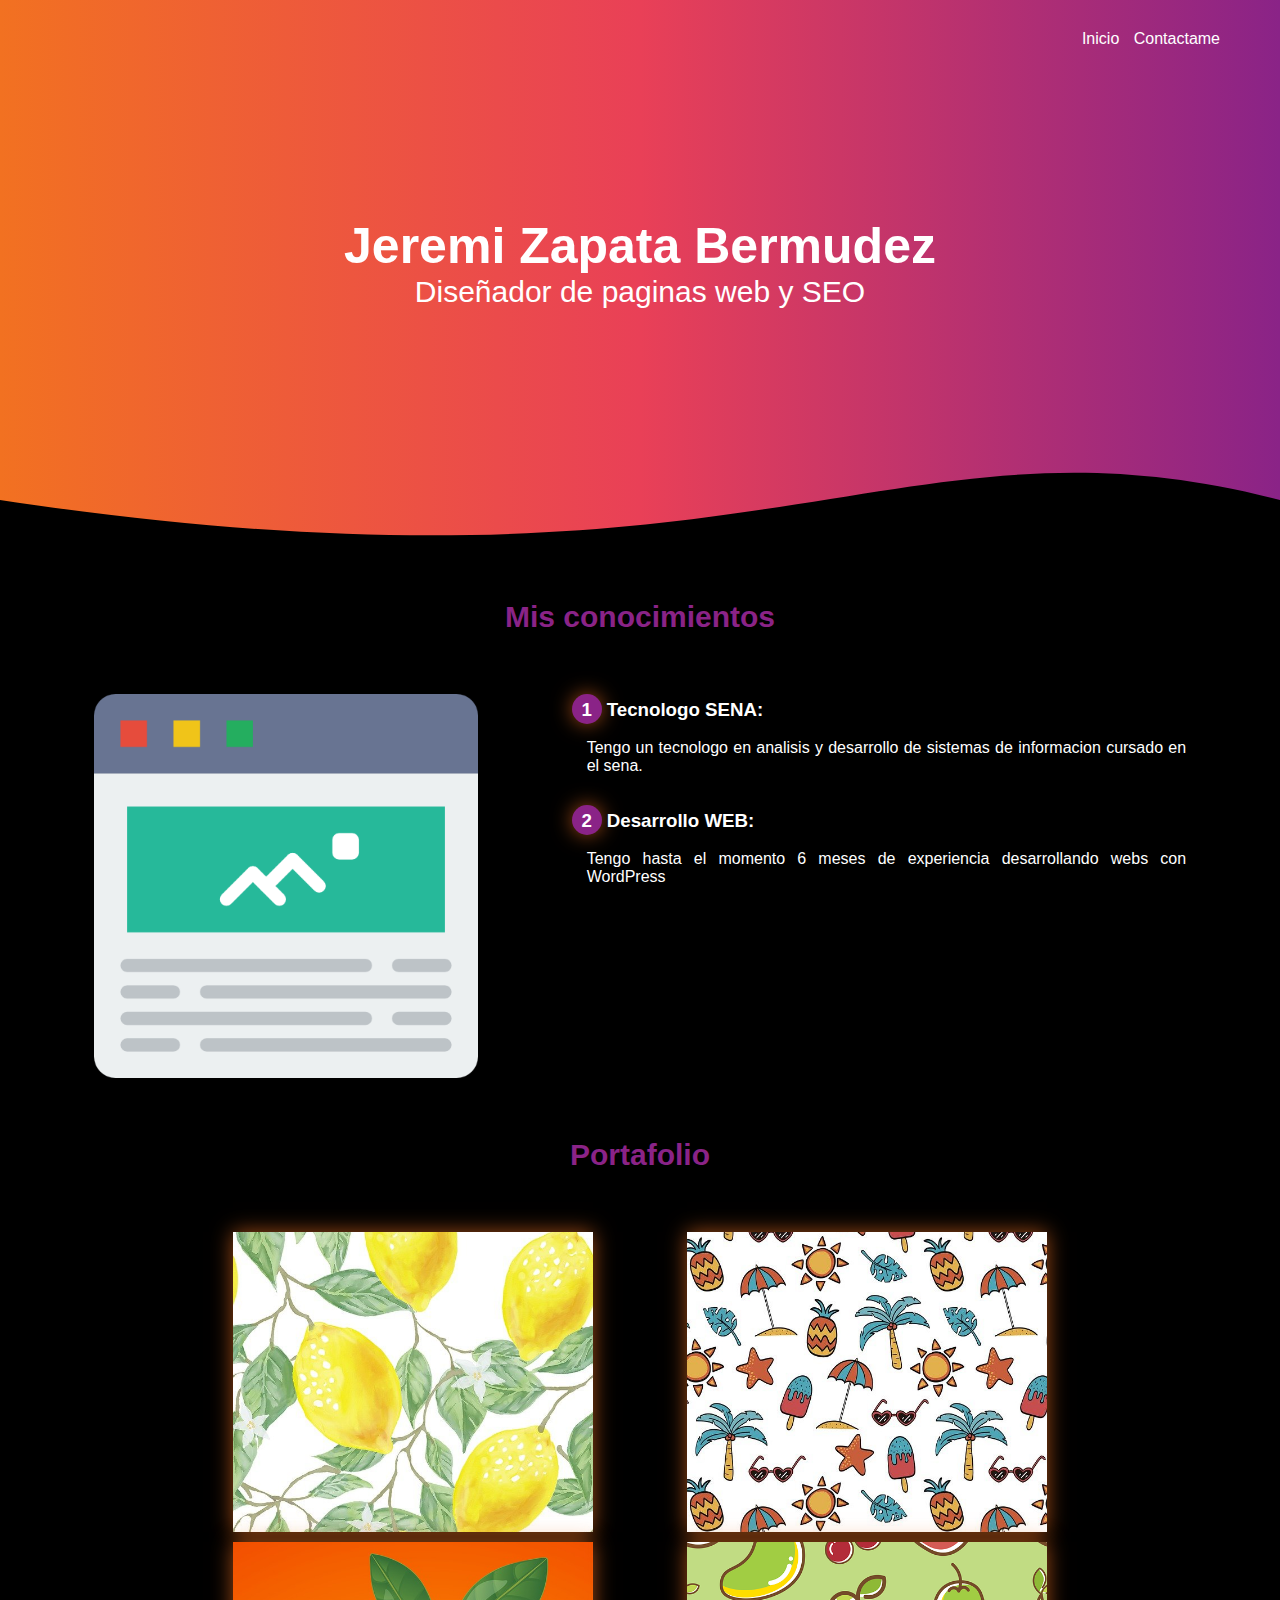
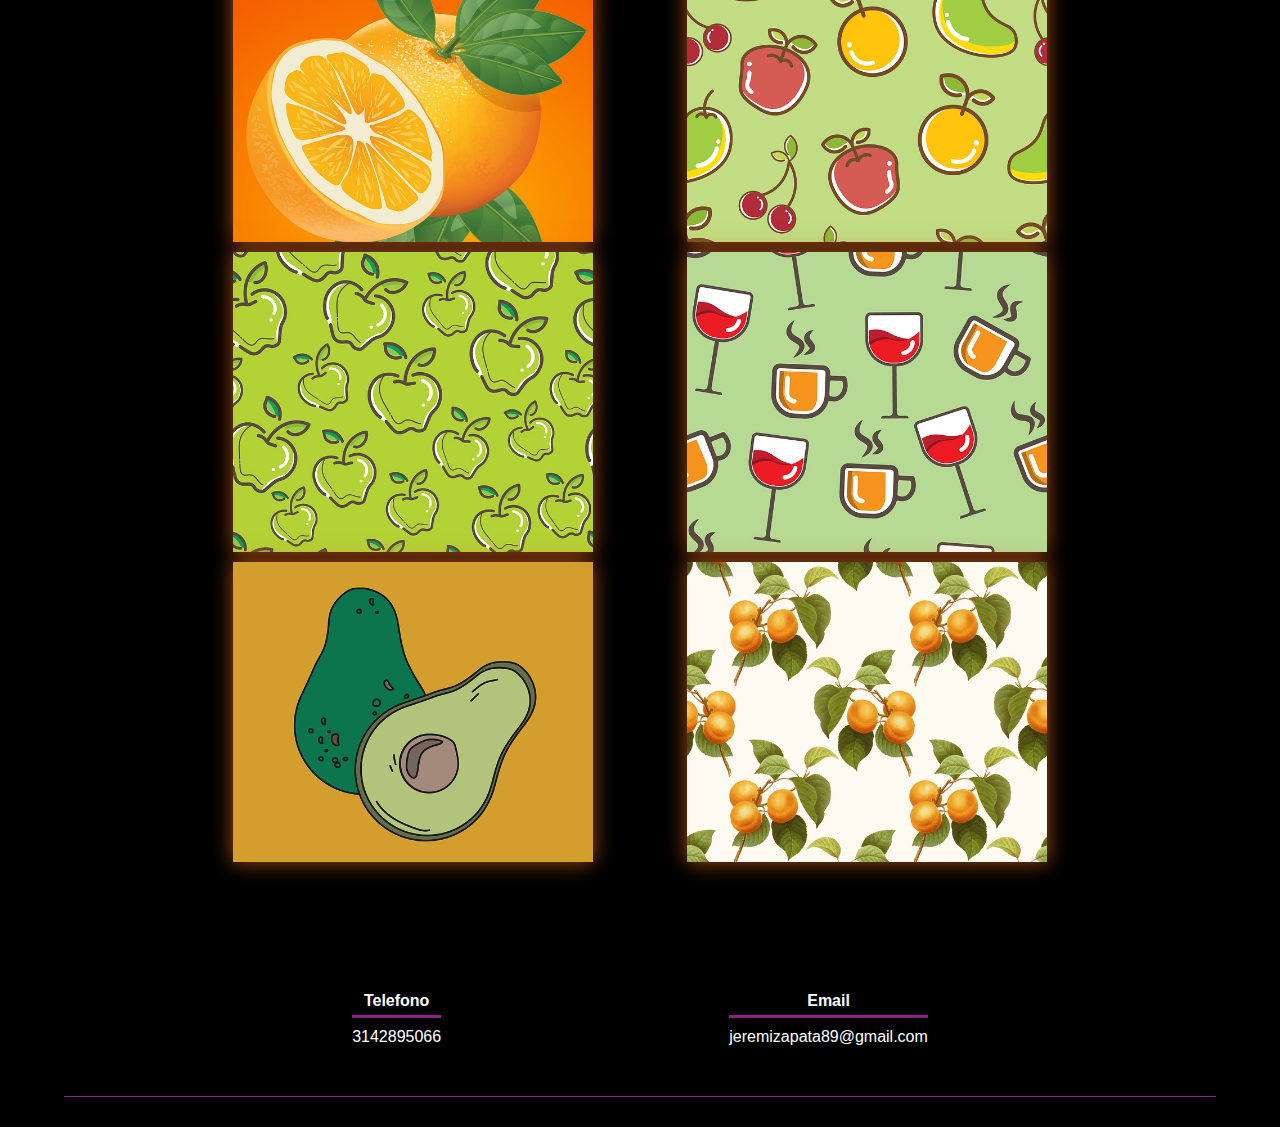
==== Portafolio/index.html @ 58dffc2b "Portafolio v1" ====
<!DOCTYPE html>
<html lang="es">
<head>
    <meta charset="UTF-8">
    <title>Jeremi ZB</title>
    <link rel="stylesheet" type="text/css" href="estilos/estilo.css">
    
    <link rel="shortcut icon" href="imagenes/carrito.png" type="image/x-icon">
</head>
<body>
<header>
    <nav>
        <a href="#">Inicio</a>
        <a href="#">Contactame</a>
    </nav>
    <section class="textos-header">
        <H1>Jeremi Zapata Bermudez</H1>
        <h2>Diseñador de paginas web y SEO</h2>
    </section> 
    <div class="wave" style="height: 150px; overflow: hidden;" ><svg viewBox="0 0 500 150" preserveAspectRatio="none" style="height: 100%; width: 100%;"><path d="M0.00,49.98 C301.35,166.28 349.20,-49.98 500.00,49.98 L500.00,150.00 L0.00,150.00 Z" style="stroke: none; fill: rgb(0, 0, 0);"></path></svg></div>
</header>
<main>
    <section class="contenedor-acerca-de">
        <h2 class="titulo">Mis conocimientos</h2>
        <div class="sobre-nosotros">
            <img src="imagenes/webcon.png" alt="" class="imagen-frutas">
            <div class="contenedor-texto">
                <h3><span>1</span>Tecnologo SENA:</h3>
                <p>Tengo un tecnologo en analisis y desarrollo de sistemas de informacion cursado en el sena.</p>
                <h3><span>2</span>Desarrollo WEB:</h3>
                <p>Tengo hasta el momento 6 meses de experiencia desarrollando webs con WordPress</p>
            </div>
        </div>
    </section>
    <section class="portafolio">
    <div class="contenedor">
        <h2 class="titulo">Portafolio</h2>
        <div class="galeria-port">
            <div class="imagen-port">
                <img src="imagenes/img1.jpg" alt="">
                <div class="hover-galeria">
                    <img src="imagenes/target.png" alt="">
                    <p>Nuestros Productos</p>
                </div>
            </div>
            <div class="imagen-port">
                <img src="imagenes/img2.jpg" alt="">
                <div class="hover-galeria">
                    <img src="imagenes/target.png" alt="">
                    <p>Nuestros Productos</p>
                </div>
            </div>
            <div class="imagen-port">
                <img src="imagenes/img3.jpg" alt="">
                <div class="hover-galeria">
                    <img src="imagenes/target.png" alt="">
                    <p>Nuestros Productos</p>
                </div>
            </div>
            <div class="imagen-port">
                <img src="imagenes/img4.png" alt="">
                <div class="hover-galeria">
                    <img src="imagenes/target.png" alt="">
                    <p>Nuestros Productos</p>
                </div>
            </div>
            <div class="imagen-port">
                <img src="imagenes/img5.jpg" alt="">
                <div class="hover-galeria">
                    <img src="imagenes/target.png" alt="">
                    <p>Nuestros Productos</p>
                </div>
            </div>
            <div class="imagen-port">
                <img src="imagenes/img6.jpg" alt="">
                <div class="hover-galeria">
                    <img src="imagenes/target.png" alt="">
                    <p>Nuestros Productos</p>
                </div>
            </div>
            <div class="imagen-port">
                <img src="imagenes/img7.png" alt="">
                <div class="hover-galeria">
                    <img src="imagenes/target.png" alt="">
                    <p>Nuestros Productos</p>
                </div>
            </div>
            <div class="imagen-port">
                <img src="imagenes/img8.jpg" alt="">
                <div class="hover-galeria">
                    <img src="imagenes/target.png" alt="">
                    <p>Nuestros Productos</p>
                </div>
            </div>
        </div>
    </div></section>
    
</main>
<footer>
    <div class="contenedor-footer">
        <div class="content-foo">
            <h4>Telefono</h4>
            <p>3142895066</p>
    </div>
    <div class="content-foo">
            <h4>Email</h4>
            <p>jeremizapata89@gmail.com</p>
    </div>
</div>
</footer>
</body>

</html>
---- Portafolio/estilos/estilo.css ----
*{
    margin:0;
    padding: 0;
    box-sizing: border-box;
}
body{
    color: white;
    font-family: 'Lucida Sans', 'Lucida Sans Regular', 'Lucida Grande', 'Lucida Sans Unicode', Geneva, Verdana, sans-serif ;
    background-color:#000000 ;
}

.contenedor{
    padding: 60px 0;
    width: 90%;
    max-width: 1000px;
    margin: auto;
    overflow: hidden;
}
.titulo{
    color: #8A2387;
    font-size: 30px;
    text-align: center;
    margin-bottom: 60px;
}

/* cabecera */

header{
    width: 100%;
    height: 600px;
    background: #8A2387;  /* fallback for old browsers */
    background: -webkit-linear-gradient(to right, #f27121, #E94057, #8a238780);  /* Chrome 10-25, Safari 5.1-6 */
    background: linear-gradient(to right, #F27121, #E94057, #8A2387); /* W3C, IE 10+/ Edge, Firefox 16+, Chrome 26+, Opera 12+, Safari 7+ */

    background-size:cover ;
    background-attachment:fixed ;
    position: relative;
}

nav{
    text-align: right;
    padding: 30px 50px 0 0;
}
nav > a{
    color: white;
    font-weight: 300;
    text-decoration: none;
    margin-right: 10px;
}

nav > a:hover{
    text-decoration: underline;
}

header .textos-header{
    display: flex;
    height: 430px;
    width: 100%;
    align-items: center;
    justify-content: center;
    flex-direction: column;
    text-align: center;
}
.textos-header h1{
    font-size: 50px;
    color: white;
}
.textos-header h2{
    font-size: 30px;
    font-weight: 300;
    color: white;
}

.wave{
    position: absolute;
    bottom: 0;
    width: 100%;
}

.sobre-nosotros {
    display: flex;
    justify-content: space-evenly;
}

.imagen-frutas{
    width: 30%;
}

.sobre-nosotros .contenedor-texto{
    width: 48%;
}

.contenedor-texto h3{
    margin-bottom: 15px;  
}

.contenedor-texto h3 span{
    background: #8A2387;
    color: white;
    border-radius: 50%;
    display: inline-block;
    text-align: center;
    width: 30px;
    height: 30px;
    padding: 5px;
    box-shadow: 0 0 20px 0 #f27121ab;
    margin-right: 5px;
}

.contenedor-texto p{
    padding: 0px 0px 30px 15px;
    font-weight: 300;
    text-align: justify;
}

/* galeria */
.portafolio{
    background-color: #000000;
}
.galeria-port{
    display: flex;
    justify-content: space-evenly;
    flex-wrap: wrap;
}
.imagen-port{
    width: 36%;
    margin-bottom: 10px;
    height: 300px;
    overflow: hidden;
    position: relative;
    cursor: pointer;
    box-shadow: 0 0 20px 0#f27121ab;
}
.imagen-port > img{
    width: 100%;
    height: 100%;
    object-fit: cover;
    display: block;
}

.hover-galeria{
    position: absolute;
    width: 100%;
    height: 100%;
    top: 0;
    transform: scale(0);
    background: #8a2387da;
    transition: transform .5s;
    display: flex;
    justify-content: center;
    align-items: center;
    flex-direction: column;
}

.hover-galeria img{
    width: 50px;
}

.hover-galeria p{
    color: white;
}

.imagen-port:hover .hover-galeria{
    transform: scale(1);
}




/*footer*/

footer{
    background-color: #000000;
    padding: 60px 0 30px 0;
    margin: auto;
    overflow: hidden;
}

.contenedor-footer{
    display: flex;
    width: 90%;
    justify-content: space-evenly;
    margin: auto;
    padding-bottom: 50px;
    border-bottom: 1px solid #8A2387;
}

.content-foo{
    text-align: center;
}

.content-foo h4{
    color: white;
    border-bottom: 3px solid #8A2387;
    padding-bottom: 5px;
    margin-bottom: 10px;
}

.content-foo p{
    color: white;
}
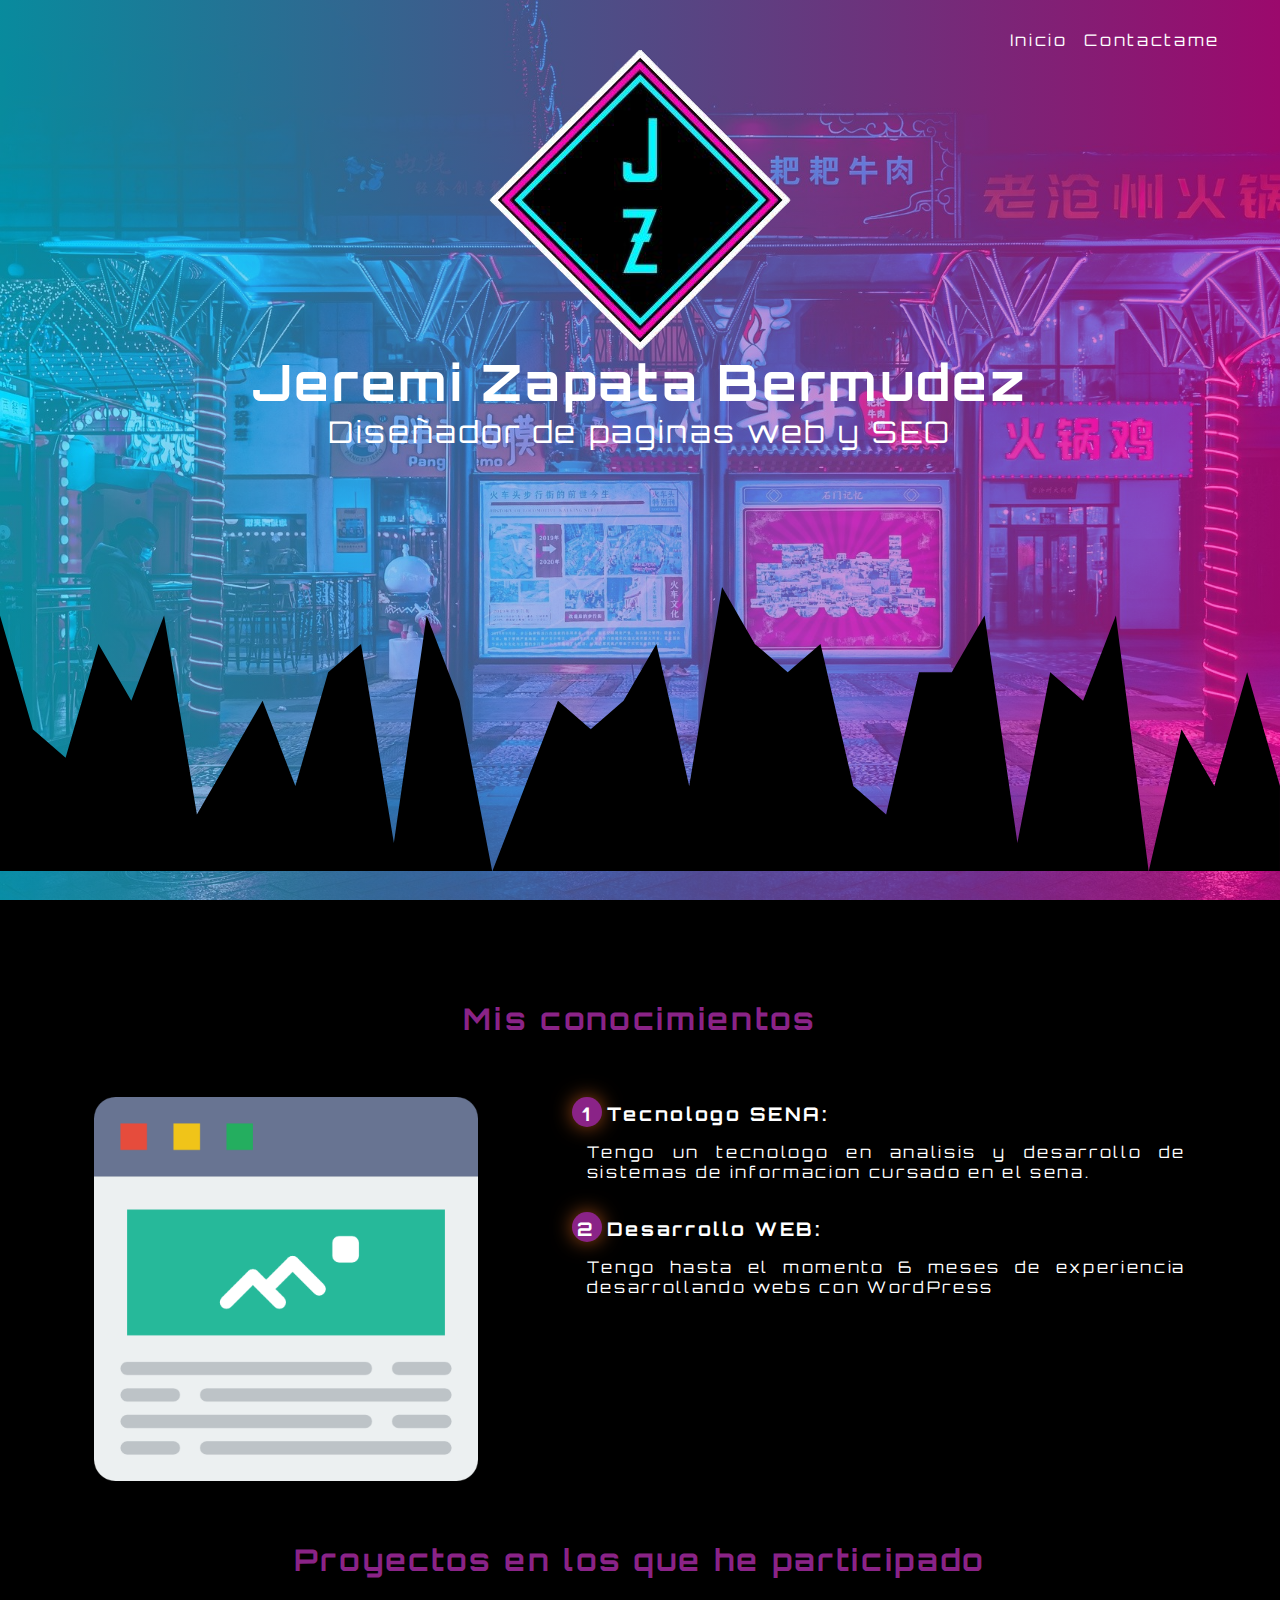
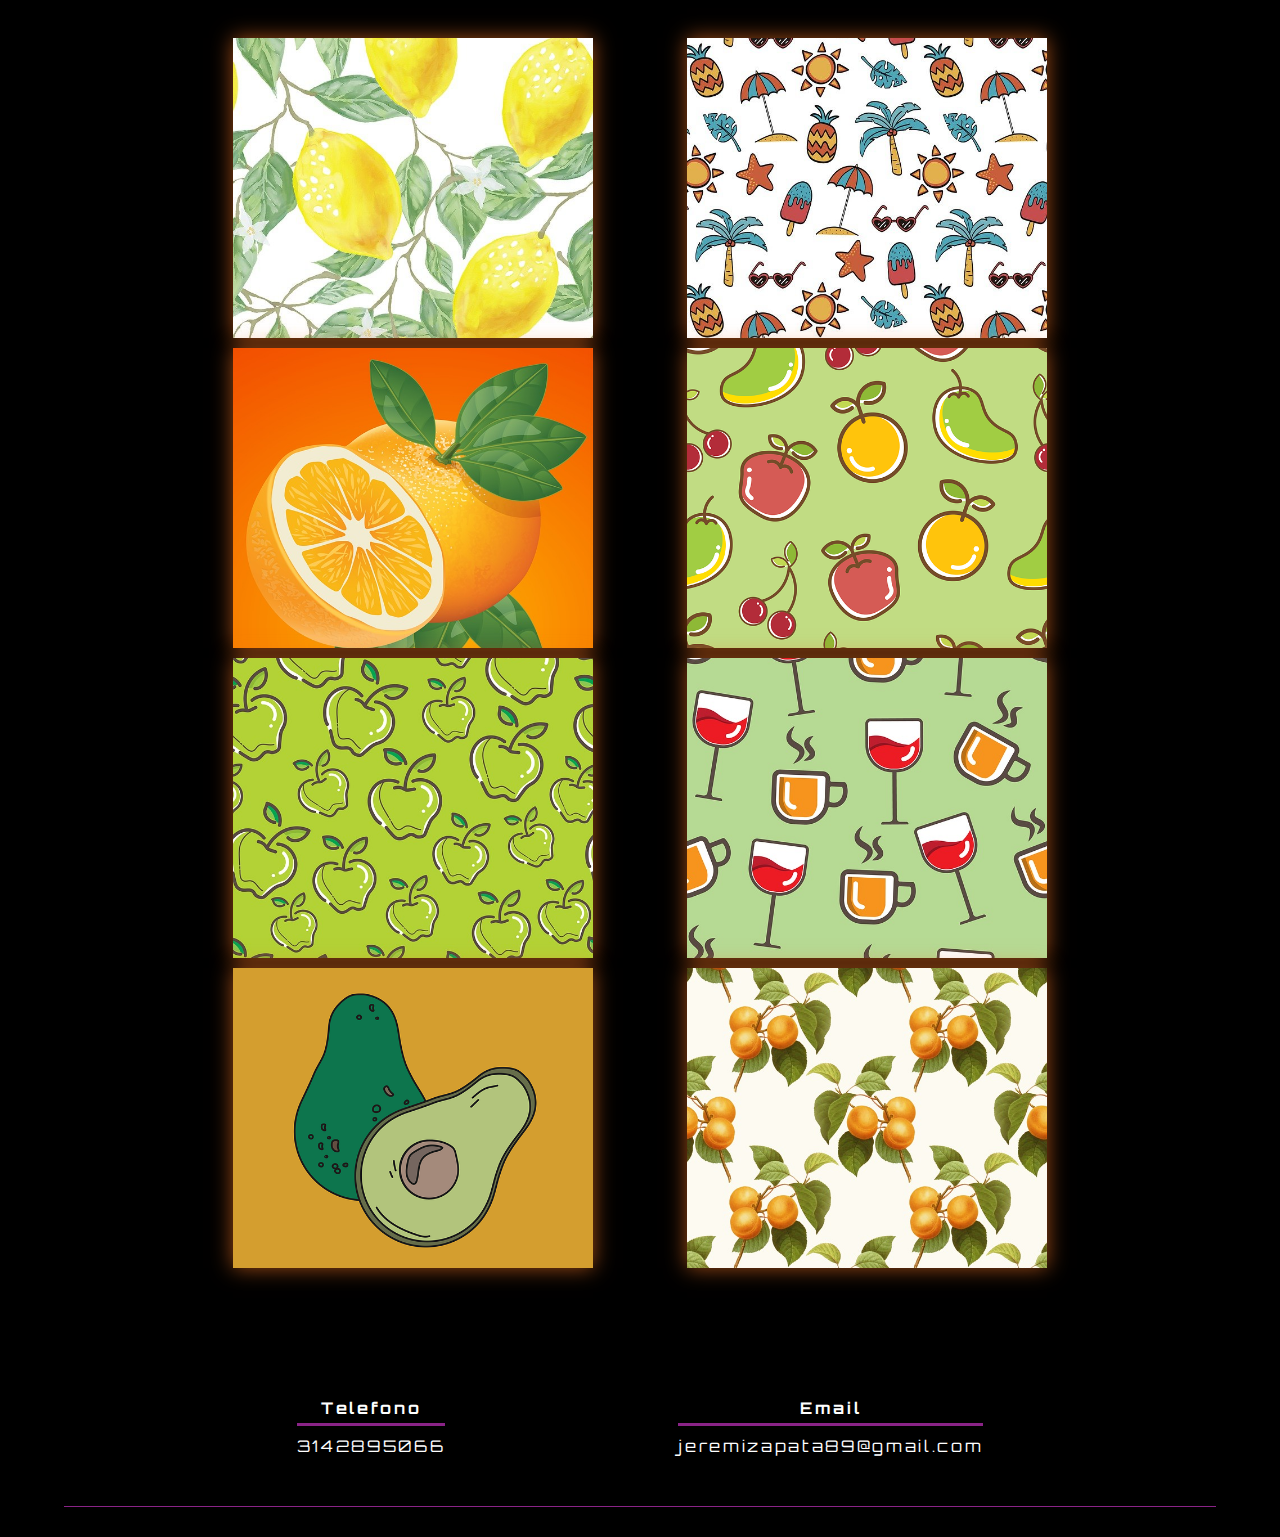
==== commit 071b33cc: "PortafolioV3" ====
--- a/Portafolio/index.html
+++ b/Portafolio/index.html
@@ -4,8 +4,12 @@
     <meta charset="UTF-8">
     <title>Jeremi ZB</title>
     <link rel="stylesheet" type="text/css" href="estilos/estilo.css">
+
+    <link rel="preconnect" href="https://fonts.googleapis.com">
+    <link rel="preconnect" href="https://fonts.gstatic.com" crossorigin>
+    <link href="https://fonts.googleapis.com/css2?family=Gemunu+Libre&family=Orbitron&family=Stick+No+Bills:wght@500&display=swap" rel="stylesheet">
     
-    <link rel="shortcut icon" href="imagenes/carrito.png" type="image/x-icon">
+    <link rel="shortcut icon" href="imagenes/jz.png" type="image/x-icon">
 </head>
 <body>
 <header>
@@ -17,7 +21,7 @@
         <H1>Jeremi Zapata Bermudez</H1>
         <h2>Diseñador de paginas web y SEO</h2>
     </section> 
-    <div class="wave" style="height: 150px; overflow: hidden;" ><svg viewBox="0 0 500 150" preserveAspectRatio="none" style="height: 100%; width: 100%;"><path d="M0.00,49.98 C301.35,166.28 349.20,-49.98 500.00,49.98 L500.00,150.00 L0.00,150.00 Z" style="stroke: none; fill: rgb(0, 0, 0);"></path></svg></div>
+    <div class="wave" style="height: 413px; overflow: hidden;" ><svg xmlns="http://www.w3.org/2000/svg" viewBox="0 0 1440 320"><path fill="#000000" fill-opacity="1" d="M0,32L36.9,160L73.8,192L110.8,64L147.7,128L184.6,32L221.5,256L258.5,192L295.4,128L332.3,224L369.2,96L406.2,64L443.1,288L480,32L516.9,128L553.8,320L590.8,224L627.7,128L664.6,160L701.5,128L738.5,64L775.4,224L812.3,0L849.2,64L886.2,96L923.1,64L960,224L996.9,256L1033.8,96L1070.8,96L1107.7,32L1144.6,288L1181.5,96L1218.5,128L1255.4,32L1292.3,320L1329.2,160L1366.2,224L1403.1,96L1440,224L1440,320L1403.1,320L1366.2,320L1329.2,320L1292.3,320L1255.4,320L1218.5,320L1181.5,320L1144.6,320L1107.7,320L1070.8,320L1033.8,320L996.9,320L960,320L923.1,320L886.2,320L849.2,320L812.3,320L775.4,320L738.5,320L701.5,320L664.6,320L627.7,320L590.8,320L553.8,320L516.9,320L480,320L443.1,320L406.2,320L369.2,320L332.3,320L295.4,320L258.5,320L221.5,320L184.6,320L147.7,320L110.8,320L73.8,320L36.9,320L0,320Z"></path></svg></div>
 </header>
 <main>
     <section class="contenedor-acerca-de">
@@ -34,62 +38,62 @@
     </section>
     <section class="portafolio">
     <div class="contenedor">
-        <h2 class="titulo">Portafolio</h2>
+        <h2 class="titulo">Proyectos en los que he participado</h2>
         <div class="galeria-port">
             <div class="imagen-port">
                 <img src="imagenes/img1.jpg" alt="">
                 <div class="hover-galeria">
                     <img src="imagenes/target.png" alt="">
-                    <p>Nuestros Productos</p>
+                    <p>Participe en este proyecto</p>
                 </div>
             </div>
             <div class="imagen-port">
                 <img src="imagenes/img2.jpg" alt="">
                 <div class="hover-galeria">
                     <img src="imagenes/target.png" alt="">
-                    <p>Nuestros Productos</p>
+                    <p>Participe en este proyecto</p>
                 </div>
             </div>
             <div class="imagen-port">
                 <img src="imagenes/img3.jpg" alt="">
                 <div class="hover-galeria">
                     <img src="imagenes/target.png" alt="">
-                    <p>Nuestros Productos</p>
+                    <p>Participe en este proyecto</p>
                 </div>
             </div>
             <div class="imagen-port">
                 <img src="imagenes/img4.png" alt="">
                 <div class="hover-galeria">
                     <img src="imagenes/target.png" alt="">
-                    <p>Nuestros Productos</p>
+                    <p>Participe en este proyecto</p>
                 </div>
             </div>
             <div class="imagen-port">
                 <img src="imagenes/img5.jpg" alt="">
                 <div class="hover-galeria">
                     <img src="imagenes/target.png" alt="">
-                    <p>Nuestros Productos</p>
+                    <p>Participe en este proyecto</p>
                 </div>
             </div>
             <div class="imagen-port">
                 <img src="imagenes/img6.jpg" alt="">
                 <div class="hover-galeria">
                     <img src="imagenes/target.png" alt="">
-                    <p>Nuestros Productos</p>
+                    <p>Participe en este proyecto</p>
                 </div>
             </div>
             <div class="imagen-port">
                 <img src="imagenes/img7.png" alt="">
                 <div class="hover-galeria">
                     <img src="imagenes/target.png" alt="">
-                    <p>Nuestros Productos</p>
+                    <p>Participe en este proyecto</p>
                 </div>
             </div>
             <div class="imagen-port">
                 <img src="imagenes/img8.jpg" alt="">
                 <div class="hover-galeria">
                     <img src="imagenes/target.png" alt="">
-                    <p>Nuestros Productos</p>
+                    <p>Participe en este proyecto</p>
                 </div>
             </div>
         </div>
--- a/Portafolio/estilos/estilo.css
+++ b/Portafolio/estilos/estilo.css
@@ -5,7 +5,8 @@
 }
 body{
     color: white;
-    font-family: 'Lucida Sans', 'Lucida Sans Regular', 'Lucida Grande', 'Lucida Sans Unicode', Geneva, Verdana, sans-serif ;
+    letter-spacing: 2pt;
+    font-family: 'Orbitron', sans-serif;
     background-color:#000000 ;
 }
 
@@ -27,16 +28,15 @@
 
 header{
     width: 100%;
-    height: 600px;
-    background: #8A2387;  /* fallback for old browsers */
-    background: -webkit-linear-gradient(to right, #f27121, #E94057, #8a238780);  /* Chrome 10-25, Safari 5.1-6 */
-    background: linear-gradient(to right, #F27121, #E94057, #8A2387); /* W3C, IE 10+/ Edge, Firefox 16+, Chrome 26+, Opera 12+, Safari 7+ */
-
+    height: 1000px;
+    background: -webkit-linear-gradient(to right, hsla(187, 100%, 50%, 0.576), hsla(320, 100%, 50%, 0.576)), url(../imagenes/portada.jpg);  
+    background: linear-gradient(to right, hsla(187, 100%, 50%, 0.576), hsla(320, 100%, 50%, 0.576)), url(../imagenes/portada.jpg) ; 
     background-size:cover ;
     background-attachment:fixed ;
     position: relative;
 }
 
+
 nav{
     text-align: right;
     padding: 30px 50px 0 0;
@@ -54,7 +54,12 @@
 
 header .textos-header{
     display: flex;
-    height: 430px;
+    height: 700px;
+    background-image:url(../imagenes/jz.png);
+    background-repeat: no-repeat;
+    background-position:center;
+    background-position-y: -100px;
+
     width: 100%;
     align-items: center;
     justify-content: center;
@@ -63,10 +68,12 @@
 }
 .textos-header h1{
     font-size: 50px;
+    
     color: white;
 }
 .textos-header h2{
     font-size: 30px;
+    
     font-weight: 300;
     color: white;
 }
@@ -134,6 +141,7 @@
 .imagen-port > img{
     width: 100%;
     height: 100%;
+    
     object-fit: cover;
     display: block;
 }
@@ -143,6 +151,7 @@
     width: 100%;
     height: 100%;
     top: 0;
+    
     transform: scale(0);
     background: #8a2387da;
     transition: transform .5s;
@@ -153,7 +162,7 @@
 }
 
 .hover-galeria img{
-    width: 50px;
+    width: 150px;
 }
 
 .hover-galeria p{
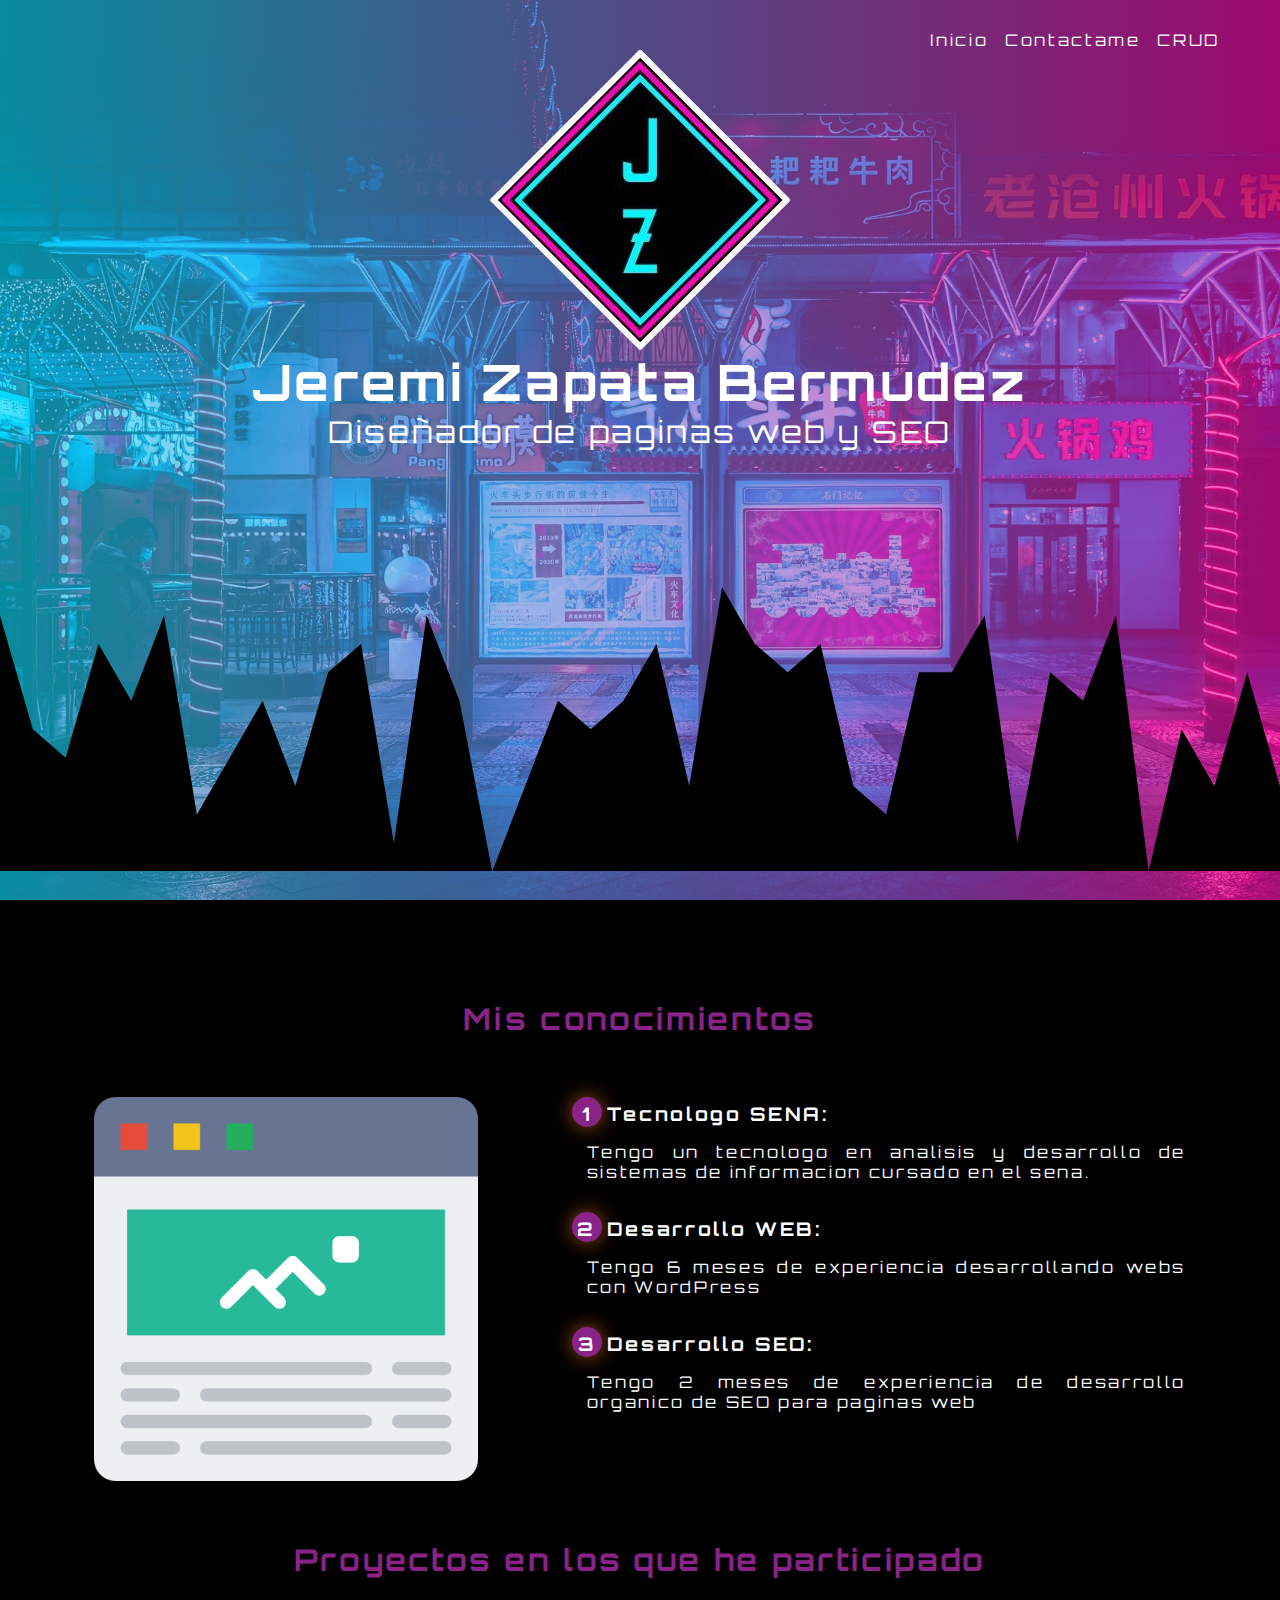
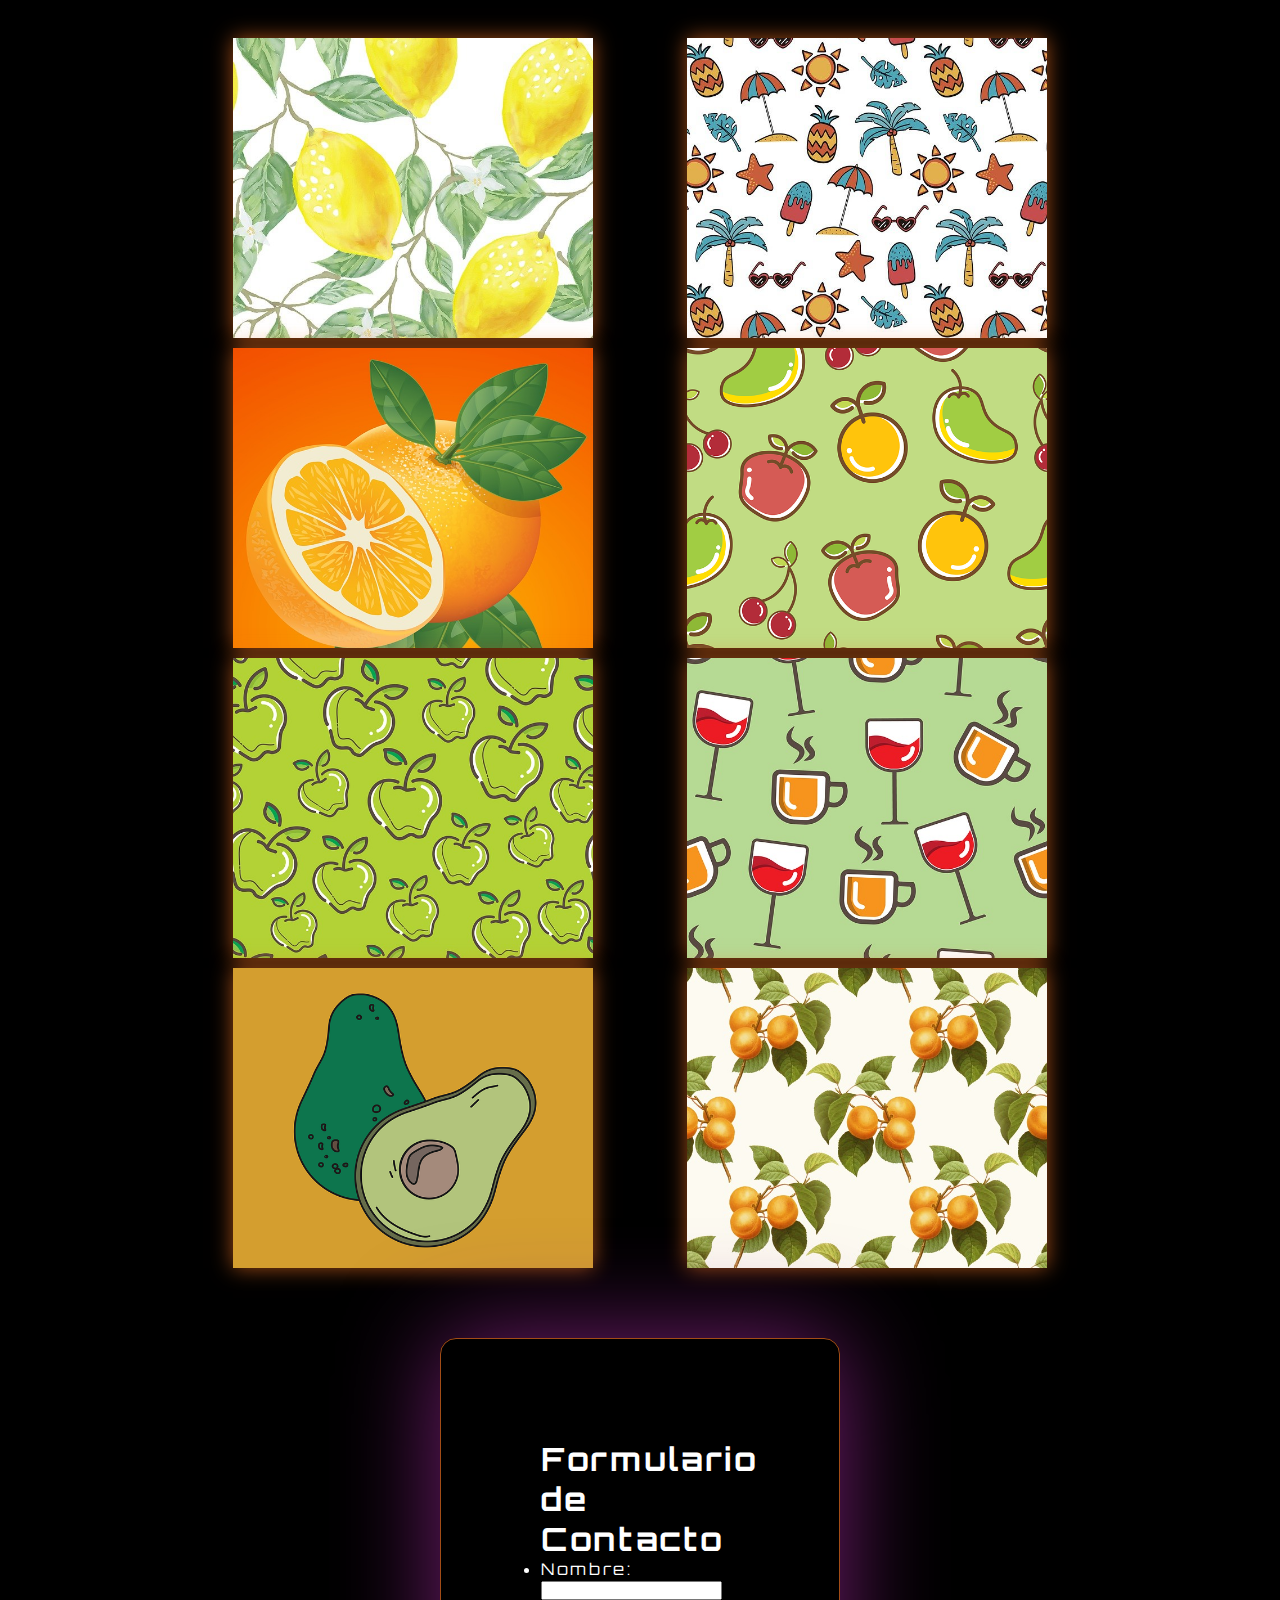
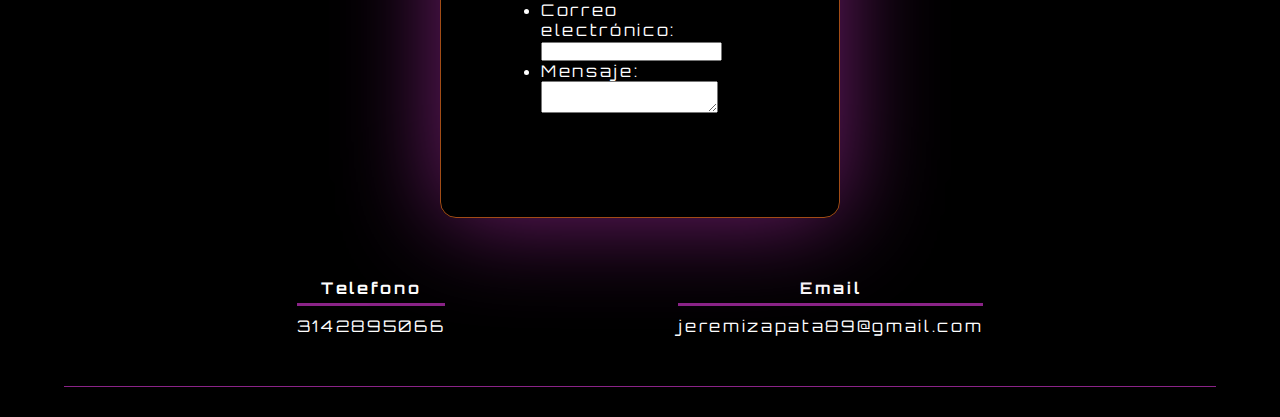
==== commit 6ddc4544: "Portafolio con CRUD" ====
--- a/Portafolio/index.html
+++ b/Portafolio/index.html
@@ -16,6 +16,7 @@
     <nav>
         <a href="#">Inicio</a>
         <a href="#">Contactame</a>
+        <a href="vista/indexinsertar.php">CRUD</a>
     </nav>
     <section class="textos-header">
         <H1>Jeremi Zapata Bermudez</H1>
@@ -32,7 +33,9 @@
                 <h3><span>1</span>Tecnologo SENA:</h3>
                 <p>Tengo un tecnologo en analisis y desarrollo de sistemas de informacion cursado en el sena.</p>
                 <h3><span>2</span>Desarrollo WEB:</h3>
-                <p>Tengo hasta el momento 6 meses de experiencia desarrollando webs con WordPress</p>
+                <p>Tengo 6 meses de experiencia desarrollando webs con WordPress</p>
+                <h3><span>3</span>Desarrollo SEO:</h3>
+                <p>Tengo 2 meses de experiencia de desarrollo organico de SEO para paginas web</p>
             </div>
         </div>
     </section>
@@ -100,6 +103,33 @@
     </div></section>
     
 </main>
+
+<form action="" method="post">
+    <h1 align="centre">Formulario de Contacto</h1>	
+     <ul>
+    
+      <li>
+        <label for="name">Nombre:</label>
+        <input type="text" id="name" name="user_name">
+      </li>
+    
+      <li>
+        <label for="mail">Correo electrónico:</label>
+        <input type="email" id="mail" name="user_mail">
+      </li>
+    
+      <li>
+        <label for="msg">Mensaje:</label>
+        <textarea id="msg" name="user_message"></textarea>
+      </li>
+    
+     </ul>
+</form>
+
+<section>
+
+</section>
+
 <footer>
     <div class="contenedor-footer">
         <div class="content-foo">
--- a/Portafolio/estilos/estilo.css
+++ b/Portafolio/estilos/estilo.css
@@ -173,7 +173,15 @@
     transform: scale(1);
 }
 
-
+form {
+    margin: 0 auto;
+    width: 400px;
+    padding: 100px;
+    border: 1px solid #f27121ab;
+    box-shadow:0 0 100px 0  #8a2387da;
+    border-radius: 1em;
+    position:relative;
+}
 
 
 /*footer*/
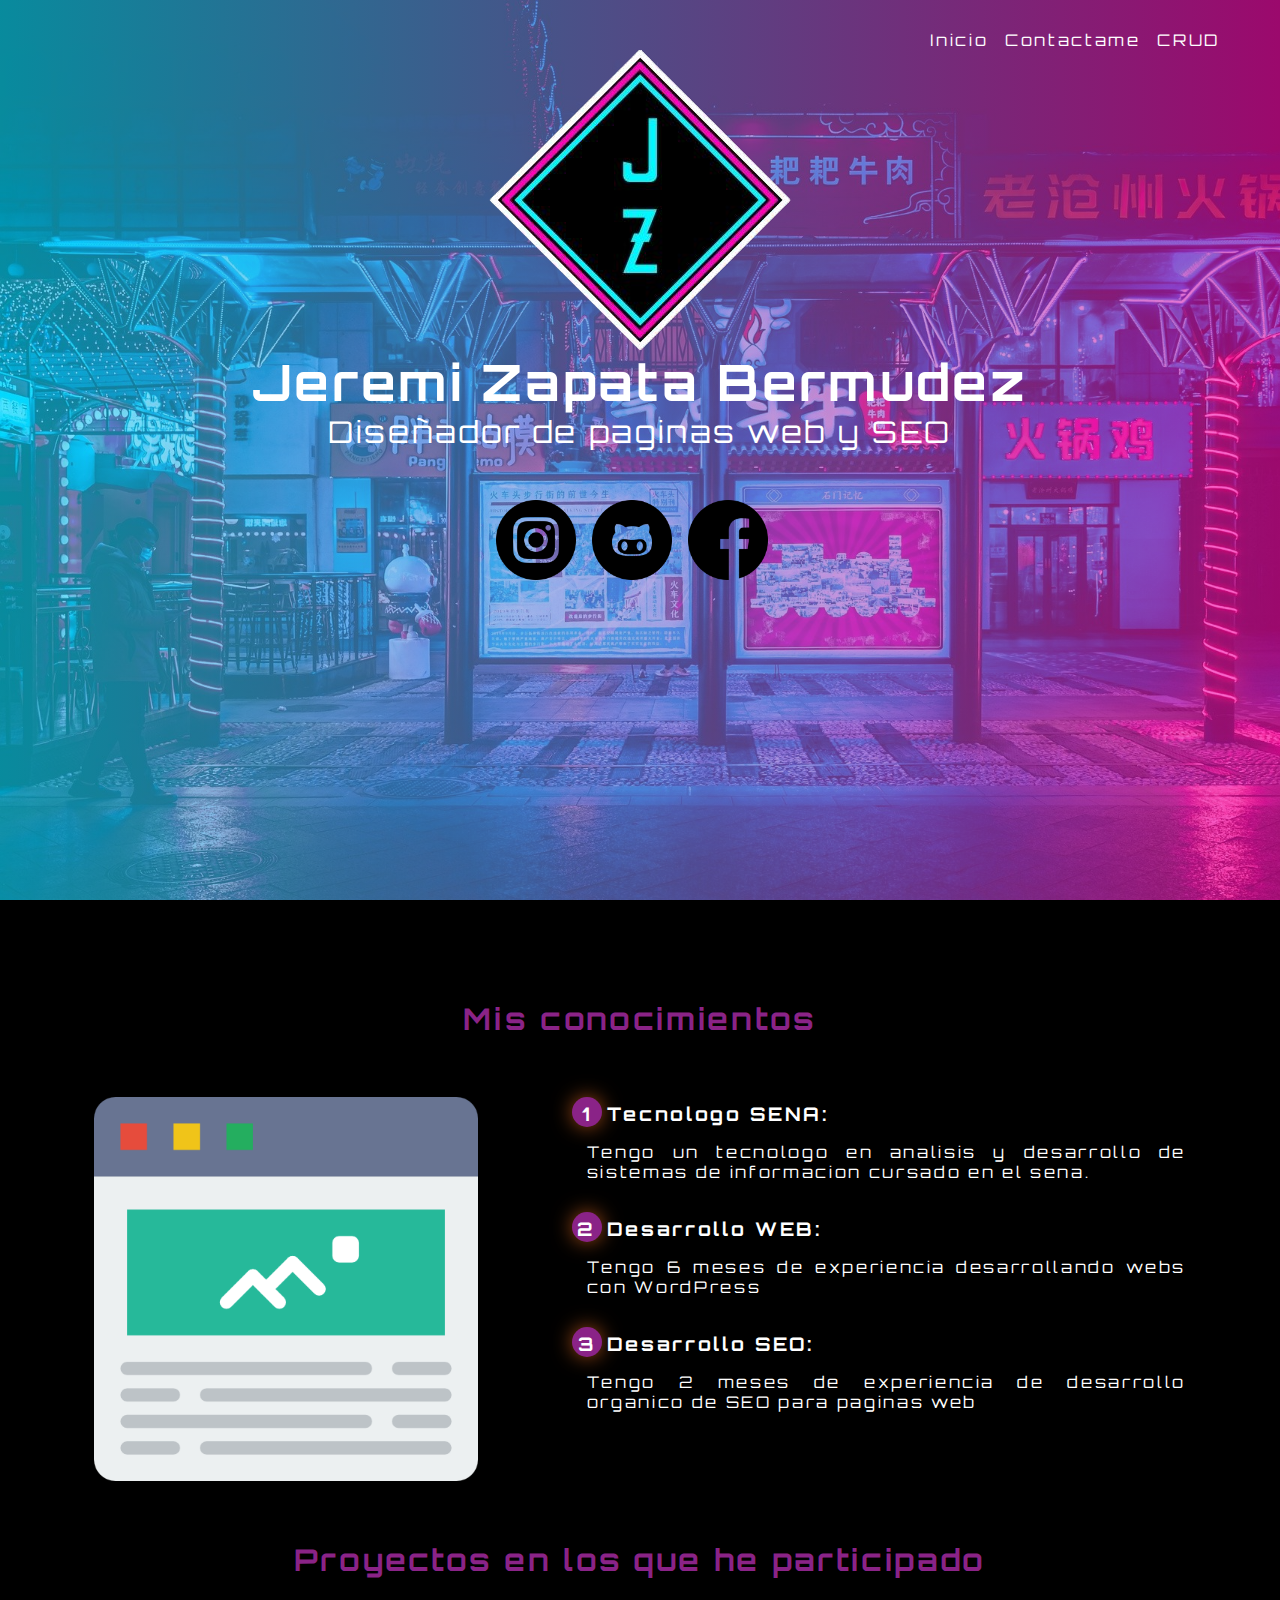
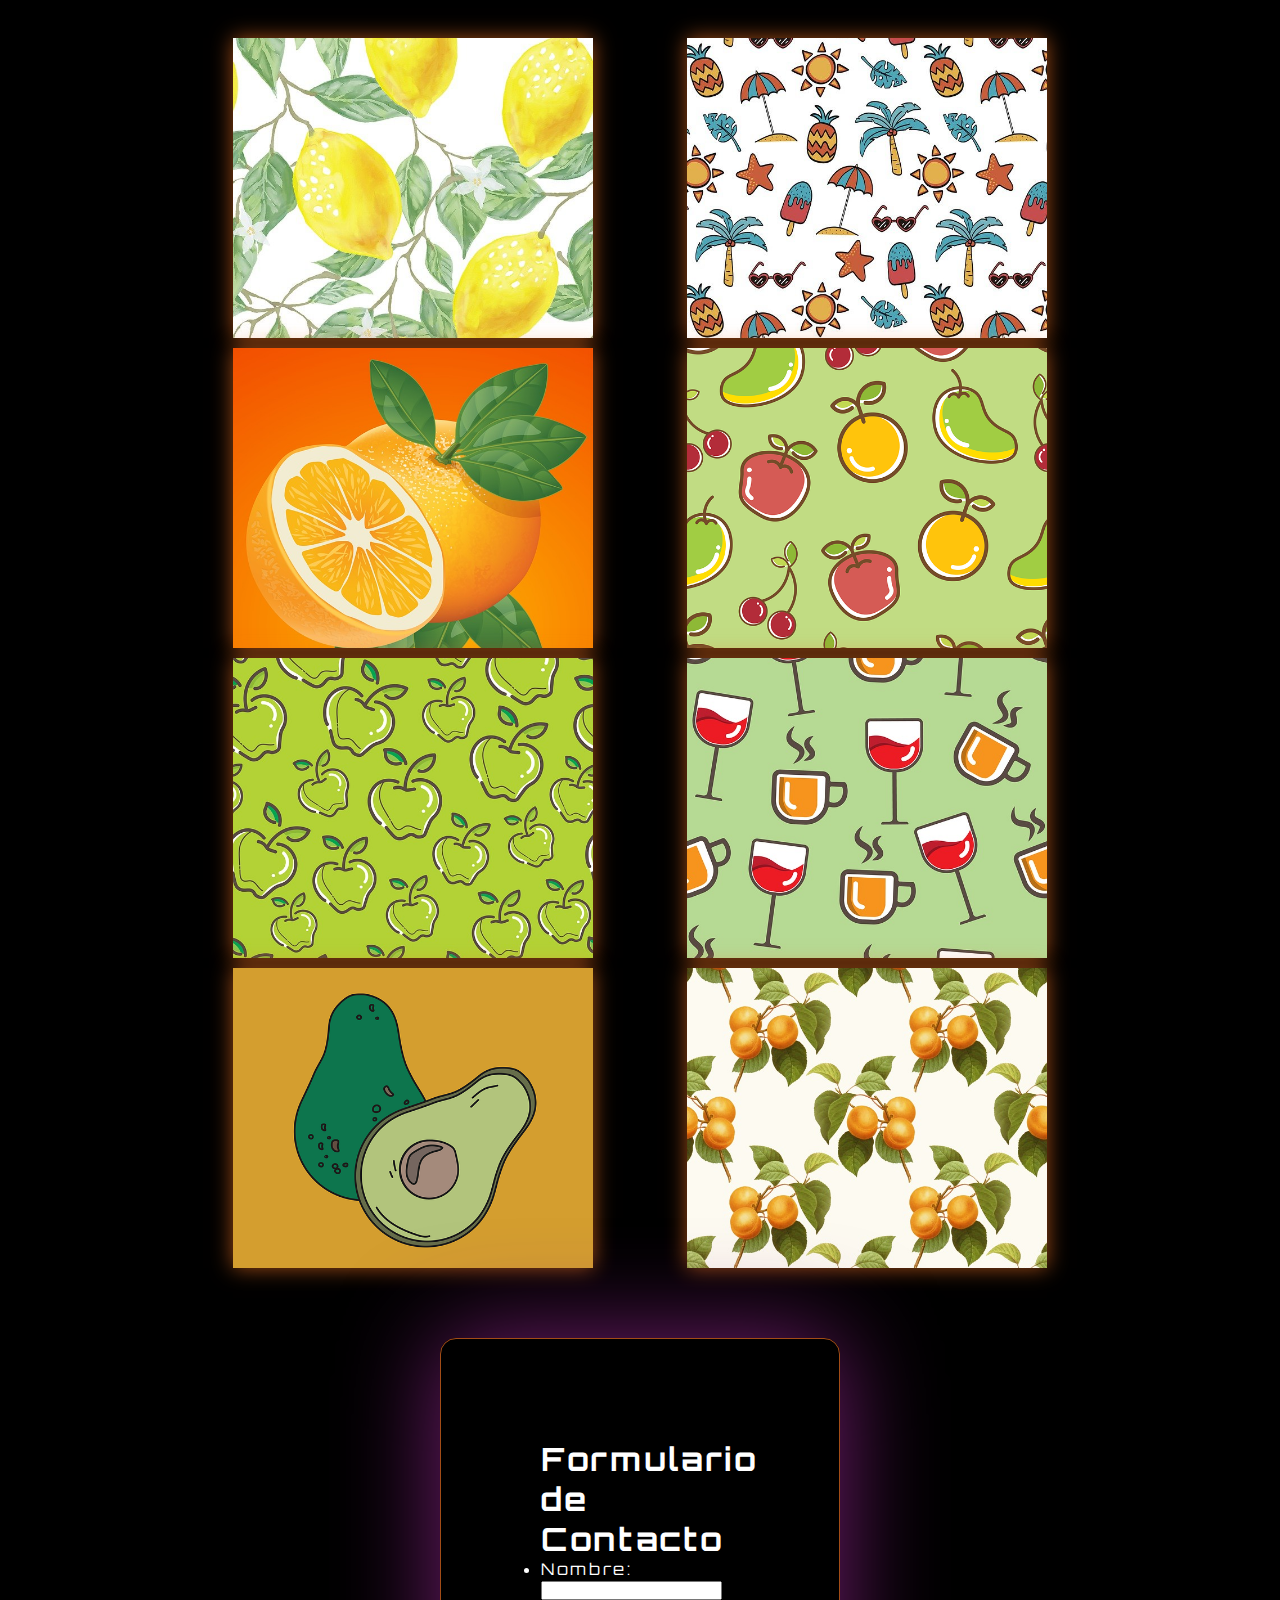
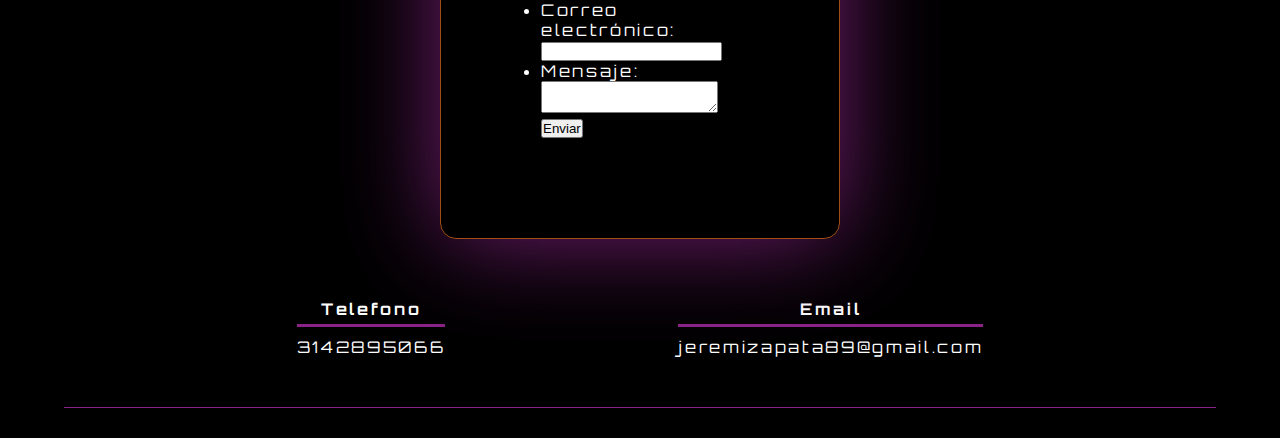
==== commit 895c2eed: "Portafolio version pre-final" ====
--- a/Portafolio/index.html
+++ b/Portafolio/index.html
@@ -10,21 +10,57 @@
     <link href="https://fonts.googleapis.com/css2?family=Gemunu+Libre&family=Orbitron&family=Stick+No+Bills:wght@500&display=swap" rel="stylesheet">
     
     <link rel="shortcut icon" href="imagenes/jz.png" type="image/x-icon">
+    <meta name="viewport" content="width=device-width, initial-scale=1.0">
 </head>
 <body>
 <header>
     <nav>
-        <a href="#">Inicio</a>
-        <a href="#">Contactame</a>
+        <a href="#textos-header">Inicio</a>
+        <a href="#contenedor-footer">Contactame</a>
         <a href="vista/indexinsertar.php">CRUD</a>
     </nav>
-    <section class="textos-header">
+    <section class="textos-header" id="textos-header">
         <H1>Jeremi Zapata Bermudez</H1>
         <h2>Diseñador de paginas web y SEO</h2>
     </section> 
-    <div class="wave" style="height: 413px; overflow: hidden;" ><svg xmlns="http://www.w3.org/2000/svg" viewBox="0 0 1440 320"><path fill="#000000" fill-opacity="1" d="M0,32L36.9,160L73.8,192L110.8,64L147.7,128L184.6,32L221.5,256L258.5,192L295.4,128L332.3,224L369.2,96L406.2,64L443.1,288L480,32L516.9,128L553.8,320L590.8,224L627.7,128L664.6,160L701.5,128L738.5,64L775.4,224L812.3,0L849.2,64L886.2,96L923.1,64L960,224L996.9,256L1033.8,96L1070.8,96L1107.7,32L1144.6,288L1181.5,96L1218.5,128L1255.4,32L1292.3,320L1329.2,160L1366.2,224L1403.1,96L1440,224L1440,320L1403.1,320L1366.2,320L1329.2,320L1292.3,320L1255.4,320L1218.5,320L1181.5,320L1144.6,320L1107.7,320L1070.8,320L1033.8,320L996.9,320L960,320L923.1,320L886.2,320L849.2,320L812.3,320L775.4,320L738.5,320L701.5,320L664.6,320L627.7,320L590.8,320L553.8,320L516.9,320L480,320L443.1,320L406.2,320L369.2,320L332.3,320L295.4,320L258.5,320L221.5,320L184.6,320L147.7,320L110.8,320L73.8,320L36.9,320L0,320Z"></path></svg></div>
+    <section class="res-0">
+        <div class="res0">
+            <a href="https://www.facebook.com/jeremy.manwtf/"><img src="imagenes/fb.png" alt="Facebook Link" style="
+            font-size: 30px;
+            position: absolute;
+            top: 500px;
+            right: 40%;
+            display: flex;
+            flex-wrap: wrap;
+            width: 80px;
+            object-fit: center;"></a> 
+        </div>
+        <div class="res1">
+            <a href="https://github.com/SheremyZX"><img src="imagenes/gh.png" alt="Git Hub Link" style="
+            font-size: 30px;
+            position: absolute;
+            top: 500px;
+            right: 47.5%;
+            display: flex;
+            flex-wrap: wrap;
+            width: 80px;
+            object-fit: center;"></a>
+        </div>
+        <div class="res2">
+            <a href="https://www.instagram.com/jeremy_xxiv/"><img  src="imagenes/insta.png" alt="Instagram Link" style="
+            font-size: 30px;
+            position: absolute;
+            display: flex;
+            top: 500px;
+            right: 55%;
+            flex-wrap: wrap;
+            width: 80px;
+            object-fit: center;"></a>
+        </div>
+        </section>
 </header>
 <main>
+    
     <section class="contenedor-acerca-de">
         <h2 class="titulo">Mis conocimientos</h2>
         <div class="sobre-nosotros">
@@ -122,7 +158,7 @@
         <label for="msg">Mensaje:</label>
         <textarea id="msg" name="user_message"></textarea>
       </li>
-    
+    <input type="button" value="Enviar">
      </ul>
 </form>
 
@@ -131,7 +167,7 @@
 </section>
 
 <footer>
-    <div class="contenedor-footer">
+    <div class="contenedor-footer" id="contenedor-footer">
         <div class="content-foo">
             <h4>Telefono</h4>
             <p>3142895066</p>
--- a/Portafolio/estilos/estilo.css
+++ b/Portafolio/estilos/estilo.css
@@ -33,9 +33,7 @@
     background: linear-gradient(to right, hsla(187, 100%, 50%, 0.576), hsla(320, 100%, 50%, 0.576)), url(../imagenes/portada.jpg) ; 
     background-size:cover ;
     background-attachment:fixed ;
-    position: relative;
-}
-
+}
 
 nav{
     text-align: right;
@@ -59,30 +57,23 @@
     background-repeat: no-repeat;
     background-position:center;
     background-position-y: -100px;
-
     width: 100%;
     align-items: center;
     justify-content: center;
     flex-direction: column;
     text-align: center;
 }
+
 .textos-header h1{
     font-size: 50px;
-    
     color: white;
 }
 .textos-header h2{
     font-size: 30px;
-    
     font-weight: 300;
     color: white;
 }
 
-.wave{
-    position: absolute;
-    bottom: 0;
-    width: 100%;
-}
 
 .sobre-nosotros {
     display: flex;
@@ -141,7 +132,6 @@
 .imagen-port > img{
     width: 100%;
     height: 100%;
-    
     object-fit: cover;
     display: block;
 }
@@ -151,7 +141,6 @@
     width: 100%;
     height: 100%;
     top: 0;
-    
     transform: scale(0);
     background: #8a2387da;
     transition: transform .5s;
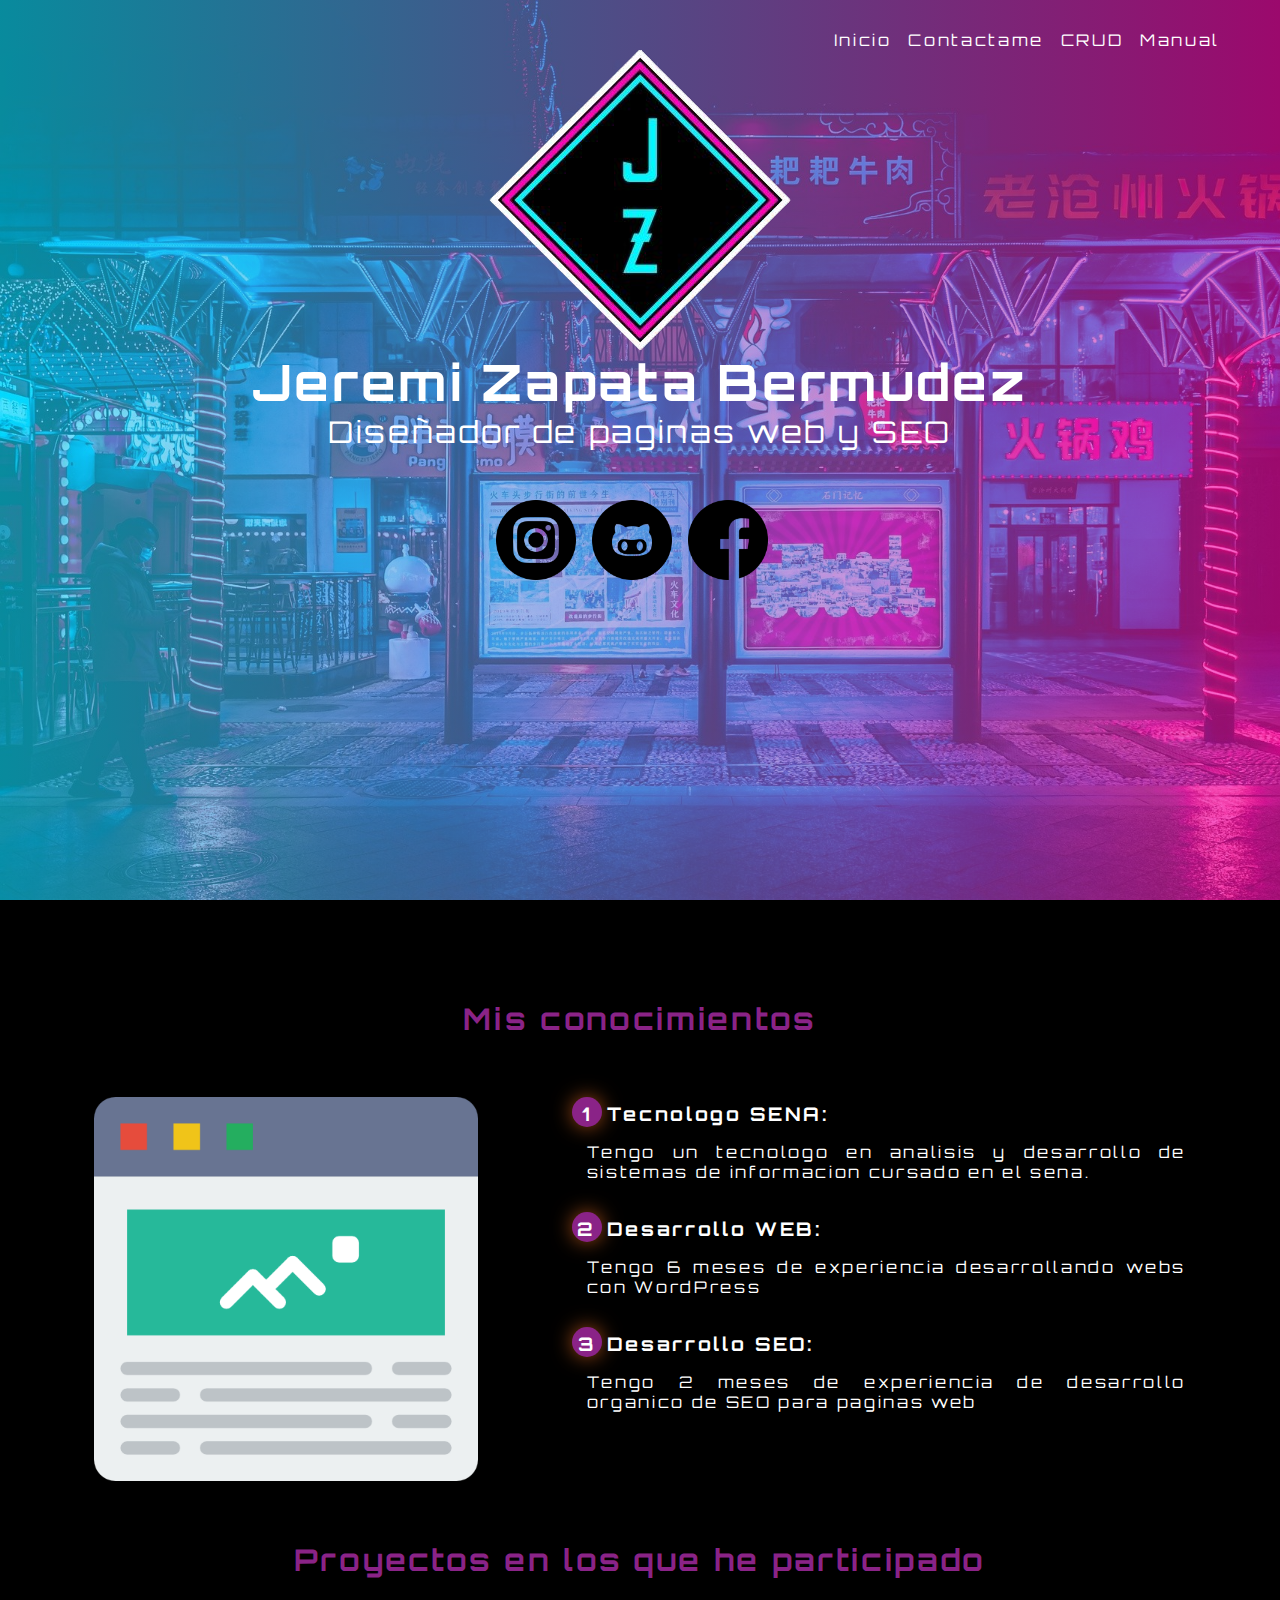
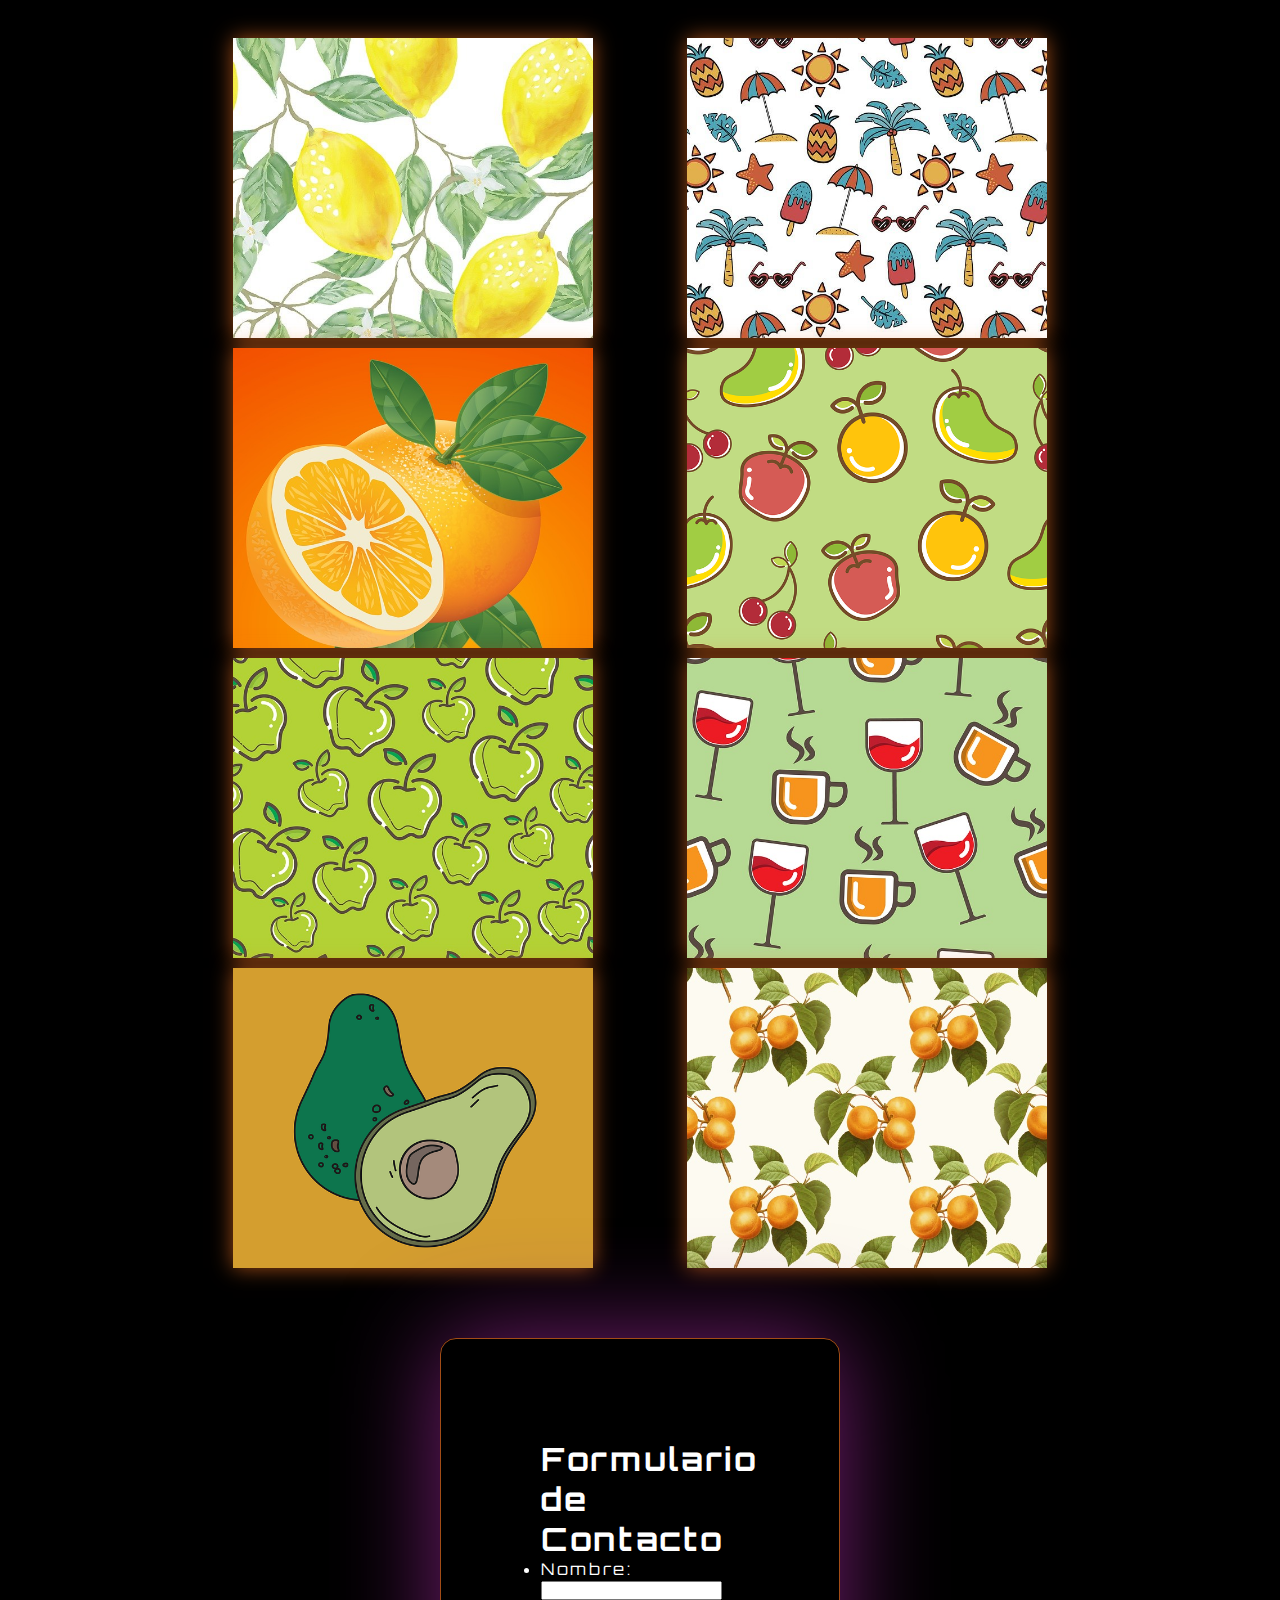
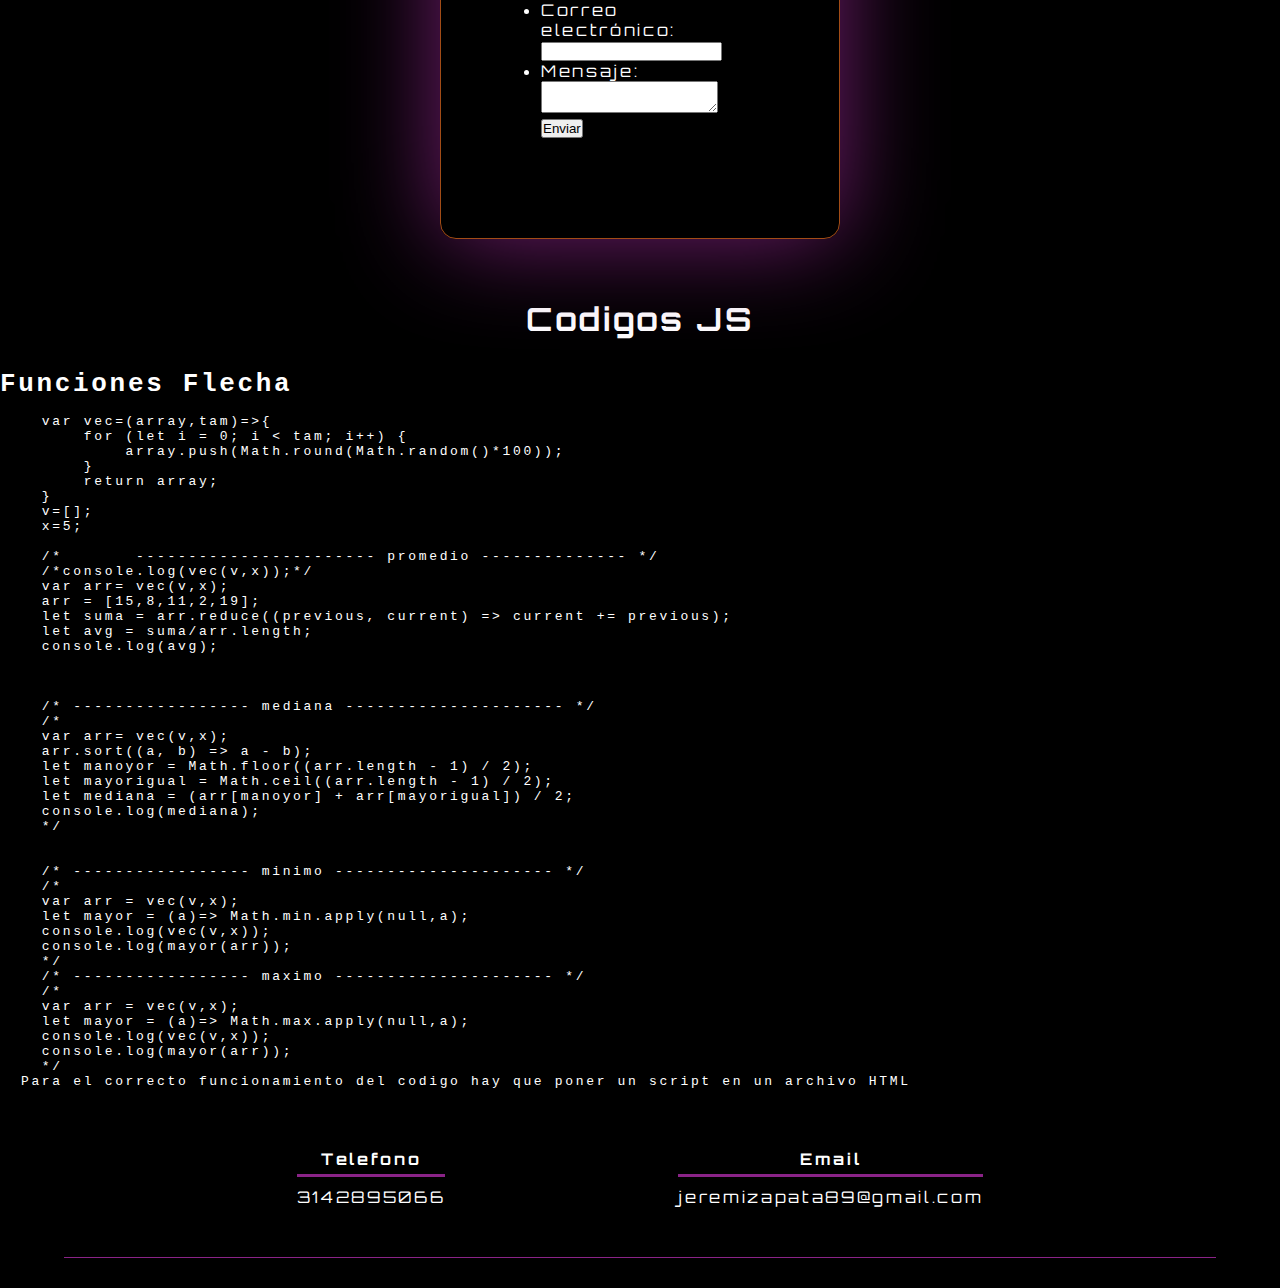
==== commit 69b24827: "Proyecto Fase Final" ====
--- a/Portafolio/index.html
+++ b/Portafolio/index.html
@@ -18,6 +18,7 @@
         <a href="#textos-header">Inicio</a>
         <a href="#contenedor-footer">Contactame</a>
         <a href="vista/indexinsertar.php">CRUD</a>
+        <a href="manual.html">Manual</a>
     </nav>
     <section class="textos-header" id="textos-header">
         <H1>Jeremi Zapata Bermudez</H1>
@@ -139,7 +140,7 @@
     </div></section>
     
 </main>
-
+<section>
 <form action="" method="post">
     <h1 align="centre">Formulario de Contacto</h1>	
      <ul>
@@ -161,10 +162,59 @@
     <input type="button" value="Enviar">
      </ul>
 </form>
-
-<section>
-
 </section>
+<br>
+<br>
+<br>
+<h1 align="center">Codigos JS</h1>
+<pre><code>
+    <h1>Funciones Flecha</h1>
+    var vec=(array,tam)=>{
+        for (let i = 0; i < tam; i++) {
+            array.push(Math.round(Math.random()*100));         
+        }
+        return array;
+    }
+    v=[];
+    x=5;
+    
+    /*       ----------------------- promedio -------------- */
+    /*console.log(vec(v,x));*/
+    var arr= vec(v,x); 
+    arr = [15,8,11,2,19];
+    let suma = arr.reduce((previous, current) => current += previous);
+    let avg = suma/arr.length;
+    console.log(avg);
+    
+    
+    
+    /* ----------------- mediana --------------------- */
+    /*
+    var arr= vec(v,x); 
+    arr.sort((a, b) => a - b);
+    let manoyor = Math.floor((arr.length - 1) / 2);
+    let mayorigual = Math.ceil((arr.length - 1) / 2);
+    let mediana = (arr[manoyor] + arr[mayorigual]) / 2;
+    console.log(mediana);
+    */
+    
+    
+    /* ----------------- minimo --------------------- */
+    /*
+    var arr = vec(v,x);
+    let mayor = (a)=> Math.min.apply(null,a);
+    console.log(vec(v,x));
+    console.log(mayor(arr));
+    */
+    /* ----------------- maximo --------------------- */
+    /*
+    var arr = vec(v,x);
+    let mayor = (a)=> Math.max.apply(null,a);
+    console.log(vec(v,x));
+    console.log(mayor(arr));
+    */
+  Para el correcto funcionamiento del codigo hay que poner un script en un archivo HTML
+</code></pre>
 
 <footer>
     <div class="contenedor-footer" id="contenedor-footer">
--- a/Portafolio/estilos/estilo.css
+++ b/Portafolio/estilos/estilo.css
@@ -204,4 +204,6 @@
 
 .content-foo p{
     color: white;
-}+}
+
+
